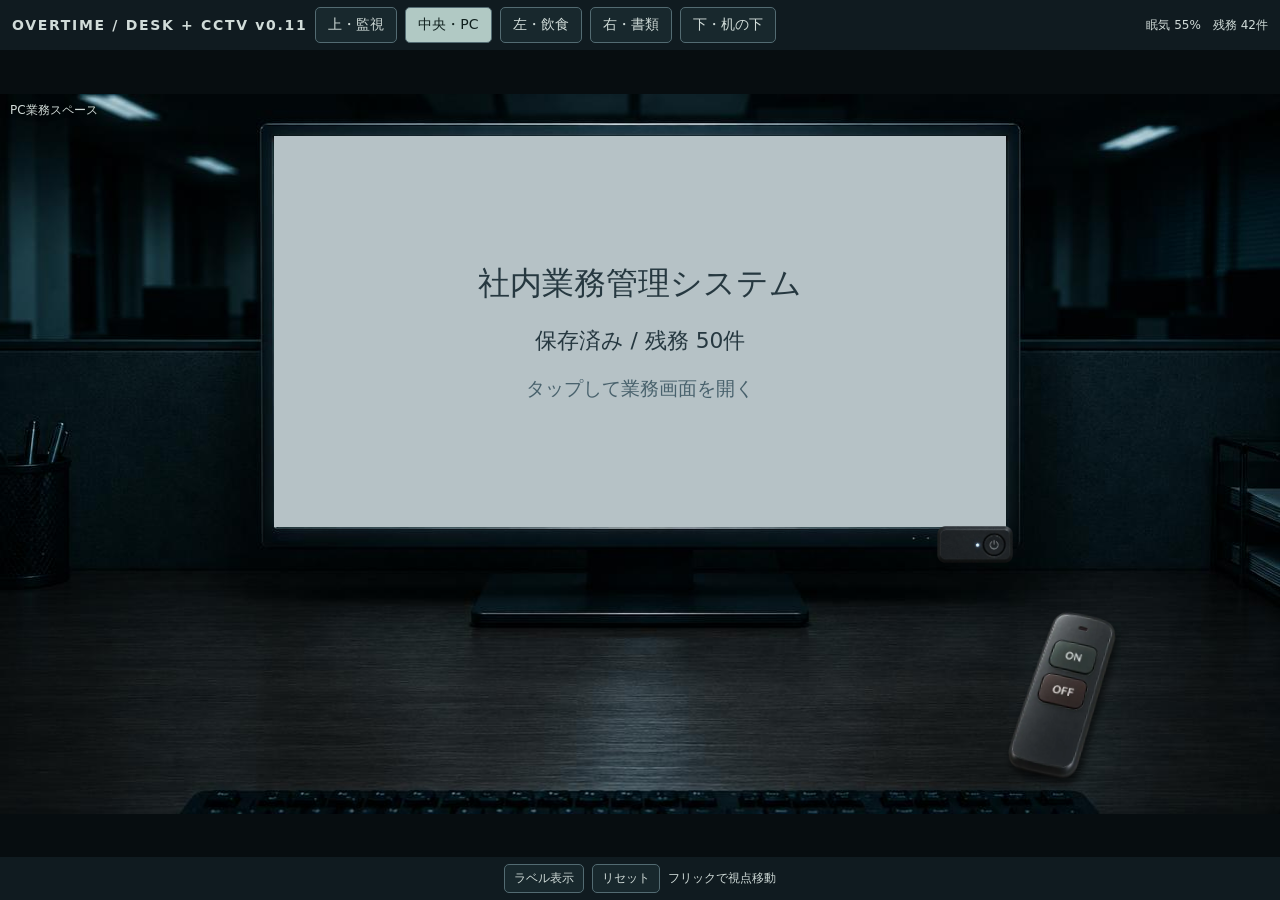
==== index.html @ 53afe703 "Add files via upload" ====
<!doctype html><html lang="ja">
<head>
<meta charset="utf-8"><meta name="viewport" content="width=device-width,initial-scale=1,viewport-fit=cover"><title>残業 / デスク操作試作</title>
<link rel="stylesheet" href="css/base.css">
<link rel="stylesheet" href="css/under-desk.css">
<link rel="stylesheet" href="css/pc.css">
<link rel="stylesheet" href="css/camera-and-failure.css">
</head>
<body>
<div id="app">
<header>
<b>OVERTIME / DESK + CCTV v0.11</b>
<button id="camera">上・監視</button>
<button id="pc">中央・PC</button>
<button id="left">左・飲食</button>
<button id="right">右・書類</button>
<button id="under">下・机の下</button>
<span id="stats">
</span>
</header>
<main>
<div class="stage" id="stage">
<img class="bg" id="bg" alt="机の背景">
<div id="items">
</div>
<div id="pcLayer" hidden>
<button id="screenTap" aria-label="PC業務画面を開く">
<span>社内業務管理システム</span>
<small id="screenStatus">
</small>
<span class="screenHint">タップして業務画面を開く</span>
</button>
<button id="monitorKey" aria-label="モニターの電源">
<img alt="" id="powerImg">
</button>
<button id="remoteKey" aria-label="照明リモコン">
<img alt="" id="remoteImg">
</button>
</div>
<div id="pcZoom" hidden>
<div class="pcbar">
<b>社内業務管理システム</b>
<button id="pcBack">縮小 ×</button>
</div>
<div class="pcwork"><p>本日の未処理業務（仮）</p>
<div id="pcRows">
</div><p id="pcStatus"></p>
</div>
<div class="pcbar">
<button id="pcSave">保存</button>
</div>
</div>
<div id="remoteUI" class="veil" hidden>
<div class="remotePanel">
<div class="bar">
<b>照明リモコン</b>
<button id="remoteClose">×</button>
</div>
<div class="remoteBody"><p id="remoteState"></p>
<button id="remoteOn">ON　点灯</button>
<button id="remoteOff">OFF　消灯</button>
</div>
</div>
</div>
<button id="underAction" hidden>潜る</button>
<div class="blink" id="blink">
</div>
<div class="hud" id="hud">
</div>
<div class="toast" id="toast" aria-live="polite">
</div>
</div>
<div class="veil" id="veil" hidden>
<div class="panel">
<div class="bar">
<b id="jobtitle">
</b>
<button id="close">×</button>
</div>
<div class="content" id="content">
</div>
</div>
</div>
<div id="cameraPane" hidden>
<iframe id="cameraFrame" title="監視カメラ">
</iframe>
<button id="cameraBack">↑ PCへ戻る</button>
</div>
<div id="failure" hidden style="position:absolute;inset:0;z-index:30;background:#08090bf5;display:grid;place-content:center;text-align:center;gap:14px">
<b style="font-size:28px;color:#ae6565">GAME OVER</b>
<span id="failureReason">
</span>
<button id="retry">リセットして再試行</button>
</div>
</main>
<footer>
<button id="light">消灯</button>
<button id="labels">ラベル表示</button>
<button id="reset">リセット</button>
<div id="underTools" hidden>
<select id="eventKind"><option value="patrol">巡回社員</option><option value="light">光反応型</option>
</select>
<button id="testEvent">接近テスト</button>
<button id="clearEvent">怪異解除</button>
</div>
<span>フリックで視点移動</span>
</footer>
</div>
<script src="js/assets.js"></script>
<script src="js/config.js"></script>
<script src="js/state.js"></script>
<script src="js/desk.js"></script>
<script src="js/food.js"></script>
<script src="js/paperwork.js"></script>
<script src="js/navigation.js"></script>
<script src="js/under-desk.js"></script>
<script src="js/pc.js"></script>
<script src="js/encounters.js"></script>
<script src="js/camera-bridge.js"></script>
<script src="js/main.js"></script>
</body>
</html>
---- css/base.css ----
* {
  box-sizing: border-box;
}

body {
  margin: 0;
  background: #070d10;
  color: #d1dcd9;
  font: 14px system-ui,sans-serif;
}

button {
  font: inherit;
  color: inherit;
  background: #18282d;
  border: 1px solid #536b72;
  border-radius: 5px;
  padding: 8px 12px;
  cursor: pointer;
  touch-action: manipulation;
}

button.active {
  background: #b1c9c4;
  color: #10201e;
}

button:disabled {
  opacity: .4;
}

#app {
  height: 100dvh;
  display: flex;
  flex-direction: column;
  overflow: hidden;
}

header,footer {
  display: flex;
  align-items: center;
  gap: 8px;
  padding: 7px 12px;
  background: #101b20;
  flex-wrap: wrap;
}

header b {
  letter-spacing: .12em;
}

header span {
  margin-left: auto;
  font-size: 12px;
}

main {
  flex: 1;
  min-height: 0;
  display: grid;
  place-items: center;
  overflow: hidden;
  position: relative;
}

.stage {
  position: relative;
  width: min(100vw,calc((100dvh - 112px)*16/9));
  aspect-ratio: 16/9;
  max-width: 100%;
  max-height: 100%;
  overflow: hidden;
  container-type: inline-size;
  touch-action: pan-y;
}

.bg {
  position: absolute;
  inset: 0;
  width: 100%;
  height: 100%;
  object-fit: fill;
}

.item {
  position: absolute;
  transform: translate(-50%,-100%);
  background: none;
  border: 0;
  padding: 0;
  display: flex;
  align-items: flex-end;
  justify-content: center;
  isolation: isolate;
  transition: filter .15s;
}

.item:before {
  content: '';
  position: absolute;
  bottom: 0;
  left: 9%;
  width: 82%;
  height: 12%;
  border-radius: 50%;
  background: #0009;
  filter: blur(5px);
  z-index: -1;
}

.item img {
  width: 100%;
  height: 100%;
  object-fit: contain;
  object-position: center bottom;
  filter: brightness(.72) saturate(.65) drop-shadow(2px 3px 3px #0005);
  pointer-events: none;
}

.dark .item img {
  filter: brightness(.16) saturate(.3);
}

.item:focus-visible {
  outline: 2px solid #a9c4c6;
}

.item:hover img {
  filter: brightness(.88) saturate(.7);
}

.dark .item:hover img {
  filter: brightness(.2);
}

.labels .item:after {
  content: attr(data-label);
  position: absolute;
  bottom: -3px;
  left: 50%;
  transform: translate(-50%,100%);
  white-space: nowrap;
  background: #091418dc;
  padding: 3px 6px;
  border-radius: 3px;
  font-size: clamp(8px,1.5cqw,13px);
}

.item[hidden] {
  display: none;
}

.hud {
  position: absolute;
  top: 8px;
  left: 10px;
  font-size: 12px;
  text-shadow: 0 1px 5px black;
  pointer-events: none;
}

.toast {
  position: absolute;
  top: 8px;
  right: 12px;
  font-size: 12px;
  color: #c8e1d8;
  text-shadow: 0 1px 4px black;
  pointer-events: none;
}

.veil {
  position: absolute;
  inset: 0;
  background: #0009;
  display: grid;
  place-items: center;
  z-index: 10;
}

.veil[hidden] {
  display: none;
}

.panel {
  width: min(92%,620px);
  max-height: 90%;
  overflow: auto;
  background: #d2d7d7;
  color: #263238;
  border: 2px solid #59666b;
  box-shadow: 0 12px 40px #0009;
}

.bar {
  background: #344d5b;
  color: #fff;
  display: flex;
  align-items: center;
  justify-content: space-between;
  padding: 8px 12px;
}

.bar button {
  padding: 2px 10px;
}

.content {
  padding: 12px;
  display: grid;
  gap: 8px;
}

.content button {
  color: #18282d;
  background: #eff2f1;
  border-color: #87989c;
}

.content p {
  margin: 0;
}

.actions {
  display: flex;
  gap: 8px;
  flex-wrap: wrap;
}

.progress {
  height: 6px;
  background: #a7b2b3;
}

.progress i {
  display: block;
  height: 100%;
  background: #456f68;
}

.meter {
  display: inline-block;
  width: 64px;
  height: 5px;
  background: #3a4b50;
  vertical-align: middle;
}

.meter i {
  display: block;
  height: 100%;
  background: #92b9ac;
}

footer {
  justify-content: center;
  font-size: 12px;
}

footer button {
  padding: 5px 9px;
}

@media(max-height:440px) {
  header,footer {
    padding: 4px 8px;
    gap: 5px;
  }
  header button,footer button {
    padding: 4px 8px;
    font-size: 11px;
  }
  .stage {
    width: min(100vw,calc((100dvh - 78px)*16/9));
  }
  .content {
    padding: 8px;
    gap: 5px;
  }
  .bar {
    padding: 4px 8px;
  }
}
---- css/under-desk.css ----
.blink {
  position: absolute;
  inset: 0;
  background: #000;
  z-index: 8;
  pointer-events: none;
  opacity: 0;
  transition: opacity 45ms;
}

.blink.closed {
  opacity: 1;
}

.stage {
  touch-action: none;
}

#underTools {
  display: flex;
  gap: 5px;
  align-items: center;
  flex-wrap: wrap;
}

#underTools[hidden] {
  display: none;
}

#underTools select {
  font: inherit;
  background: #18282d;
  color: #d1dcd9;
  border: 1px solid #536b72;
  padding: 4px;
}

#underAction {
  position: absolute;
  bottom: 8%;
  left: 50%;
  transform: translateX(-50%);
  z-index: 4;
}

#underAction[hidden] {
  display: none;
}

.stage.scare #hud,.stage.scare #toast,.stage.scare #underAction {
  visibility: hidden;
}
---- css/pc.css ----
#pcLayer {
  position: absolute;
  inset: 0;
  pointer-events: none;
}

#pcLayer[hidden],#pcZoom[hidden] {
  display: none;
}

#pcLayer button {
  pointer-events: auto;
  position: absolute;
  padding: 0;
  border: 0;
  border-radius: 0;
  background: transparent;
}

#screenTap {
  left: 21.4%;
  top: 5.8%;
  width: 57.2%;
  height: 54.4%;
  background: #b6c2c6!important;
  color: #263840;
  display: flex;
  flex-direction: column;
  align-items: center;
  justify-content: center;
  gap: 1.6cqw;
  box-shadow: 0 0 18px #8db5c433;
  font-size: 2.5cqw;
}

#screenTap[hidden] {
  display: none;
}

#screenTap small {
  font-size: 1.7cqw;
}

.screenHint {
  font-size: 1.5cqw;
  color: #48616c;
}

#monitorKey {
  left: 73%;
  top: 60%;
  width: 6.3%;
  height: 5.1%;
}

#remoteKey {
  left: 78%;
  top: 72%;
  width: 10%;
  height: 23%;
  transform: rotate(8deg);
  filter: drop-shadow(3px 5px 4px #000a);
}

#remoteKey img,#monitorKey img {
  width: 100%;
  height: 100%;
  object-fit: contain;
}

.dark #remoteKey img {
  filter: brightness(.35);
}

.dark #monitorKey img {
  filter: brightness(.6);
}

#monitorKey.off img {
  filter: brightness(.4);
}

#pcZoom {
  position: absolute;
  inset: 2%;
  z-index: 6;
  background: #c5ced1;
  color: #253a44;
  display: flex;
  flex-direction: column;
  border: 3px solid #23323b;
  font-size: clamp(10px,2cqw,16px);
}

.pcbar {
  display: flex;
  align-items: center;
  gap: 8px;
  padding: 1.2cqw;
  background: #344d5b;
  color: #fff;
}

.pcbar b {
  flex: 1;
}

.pcbar button,.pcwork button {
  padding: .7cqw 1.2cqw;
  font-size: inherit;
}

.pcwork {
  flex: 1;
  overflow: auto;
  padding: 1.5cqw;
}

.pcwork p {
  margin: 0 0 1cqw;
}

.pcrow {
  display: flex;
  align-items: center;
  gap: 8px;
  background: #e1e6e7;
  padding: 1cqw;
  margin-bottom: .5cqw;
}

.pcrow span:first-child {
  flex: 1;
}

.pcrow button {
  background: #456474;
  color: white;
}

.remotePanel {
  width: min(42%,300px);
  background: #111d23;
  border: 1px solid #68818b;
  box-shadow: 0 8px 35px #000a;
}

.remoteBody {
  display: grid;
  gap: 1.5cqw;
  padding: 2cqw;
  text-align: center;
}

.remoteBody p {
  margin: 0;
}

.remoteBody button {
  font-weight: bold;
  font-size: clamp(12px,2.6cqw,22px);
  padding: 1.3cqw;
}

#remoteOn {
  background: #344b43;
}

#remoteOff {
  background: #543b37;
}

#remoteUI {
  z-index: 12;
}

.stage.scare #pcLayer {
  display: none;
}
---- css/camera-and-failure.css ----
#cameraPane {
  position: absolute;
  inset: 0;
  z-index: 5;
  background: #030709;
}

#cameraPane[hidden] {
  display: none;
}

#cameraFrame {
  border: 0;
  width: 100%;
  height: 100%;
  display: block;
}

#cameraBack {
  position: absolute;
  top: 4px;
  right: 6px;
  z-index: 6;
  font-size: 11px;
  padding: 4px 8px;
}

#light[hidden] {
  display: none;
}

#failure[hidden] {
  display: none!important;
}

#failure:not([hidden]) {
  display: grid;
}
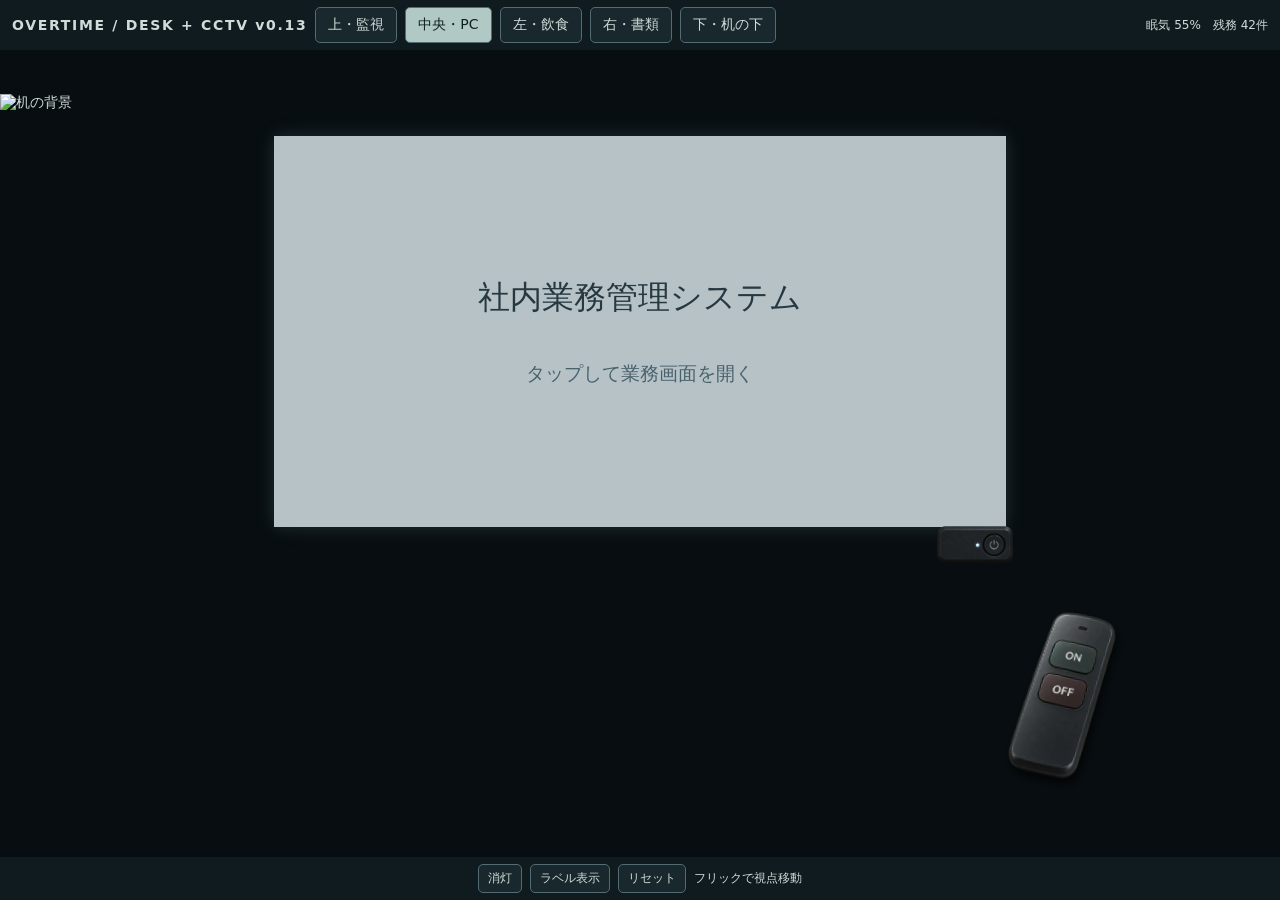
==== commit a803f277: "Add files via upload" ====
--- a/index.html
+++ b/index.html
@@ -5,11 +5,12 @@
 <link rel="stylesheet" href="css/under-desk.css">
 <link rel="stylesheet" href="css/pc.css">
 <link rel="stylesheet" href="css/camera-and-failure.css">
+<link rel="stylesheet" href="css/jobs-integration.css">
 </head>
 <body>
 <div id="app">
 <header>
-<b>OVERTIME / DESK + CCTV v0.11</b>
+<b>OVERTIME / DESK + CCTV v0.13</b>
 <button id="camera">上・監視</button>
 <button id="pc">中央・PC</button>
 <button id="left">左・飲食</button>
@@ -37,19 +38,6 @@
 <img alt="" id="remoteImg">
 </button>
 </div>
-<div id="pcZoom" hidden>
-<div class="pcbar">
-<b>社内業務管理システム</b>
-<button id="pcBack">縮小 ×</button>
-</div>
-<div class="pcwork"><p>本日の未処理業務（仮）</p>
-<div id="pcRows">
-</div><p id="pcStatus"></p>
-</div>
-<div class="pcbar">
-<button id="pcSave">保存</button>
-</div>
-</div>
 <div id="remoteUI" class="veil" hidden>
 <div class="remotePanel">
 <div class="bar">
@@ -70,17 +58,10 @@
 <div class="toast" id="toast" aria-live="polite">
 </div>
 </div>
-<div class="veil" id="veil" hidden>
-<div class="panel">
-<div class="bar">
-<b id="jobtitle">
-</b>
-<button id="close">×</button>
-</div>
-<div class="content" id="content">
-</div>
-</div>
-</div>
+<section id="jobPane" hidden aria-label="業務画面">
+<div class="job-toolbar"><b id="jobtitle"></b><span id="jobAlert" aria-live="polite"></span><span id="pcStatus"></span><label><input type="checkbox" id="jobSound" checked>作業音</label><button id="pcSave">保存</button><button id="pcBack">× 戻る</button><button id="close" hidden>× 戻る</button></div>
+<iframe id="jobFrame" title="業務ミニゲーム"></iframe>
+</section>
 <div id="cameraPane" hidden>
 <iframe id="cameraFrame" title="監視カメラ">
 </iframe>
@@ -111,6 +92,7 @@
 <script src="js/state.js"></script>
 <script src="js/desk.js"></script>
 <script src="js/food.js"></script>
+<script src="js/job-bridge.js"></script>
 <script src="js/paperwork.js"></script>
 <script src="js/navigation.js"></script>
 <script src="js/under-desk.js"></script>
--- a/css/jobs-integration.css
+++ b/css/jobs-integration.css
@@ -0,0 +1 @@
+#jobPane{position:absolute;inset:0;z-index:11;display:flex;flex-direction:column;background:#18282d;border:1px solid #536b72;min-height:0}#jobPane[hidden],#jobPane [hidden]{display:none!important}.job-toolbar{display:flex;align-items:center;gap:6px;padding:4px 8px;background:#344d5b;color:#fff;min-height:32px;flex-shrink:0;font-size:12px}.job-toolbar b{white-space:nowrap}.job-toolbar label{white-space:nowrap;display:flex;align-items:center;font-size:11px}.job-toolbar button{padding:4px 9px;white-space:nowrap}#jobAlert{flex:1;color:#ffe2a9;font-size:11px;min-width:0}#pcStatus{font-size:11px;white-space:nowrap}#jobFrame{border:0;width:100%;flex:1;min-height:0}#jobPane[data-mode="書類"] .job-toolbar{background:#303a35}@media(max-width:650px){.job-toolbar{flex-wrap:wrap;gap:3px;padding:3px 5px}.job-toolbar b{font-size:11px}#jobAlert{font-size:10px}.job-toolbar button{font-size:11px}}
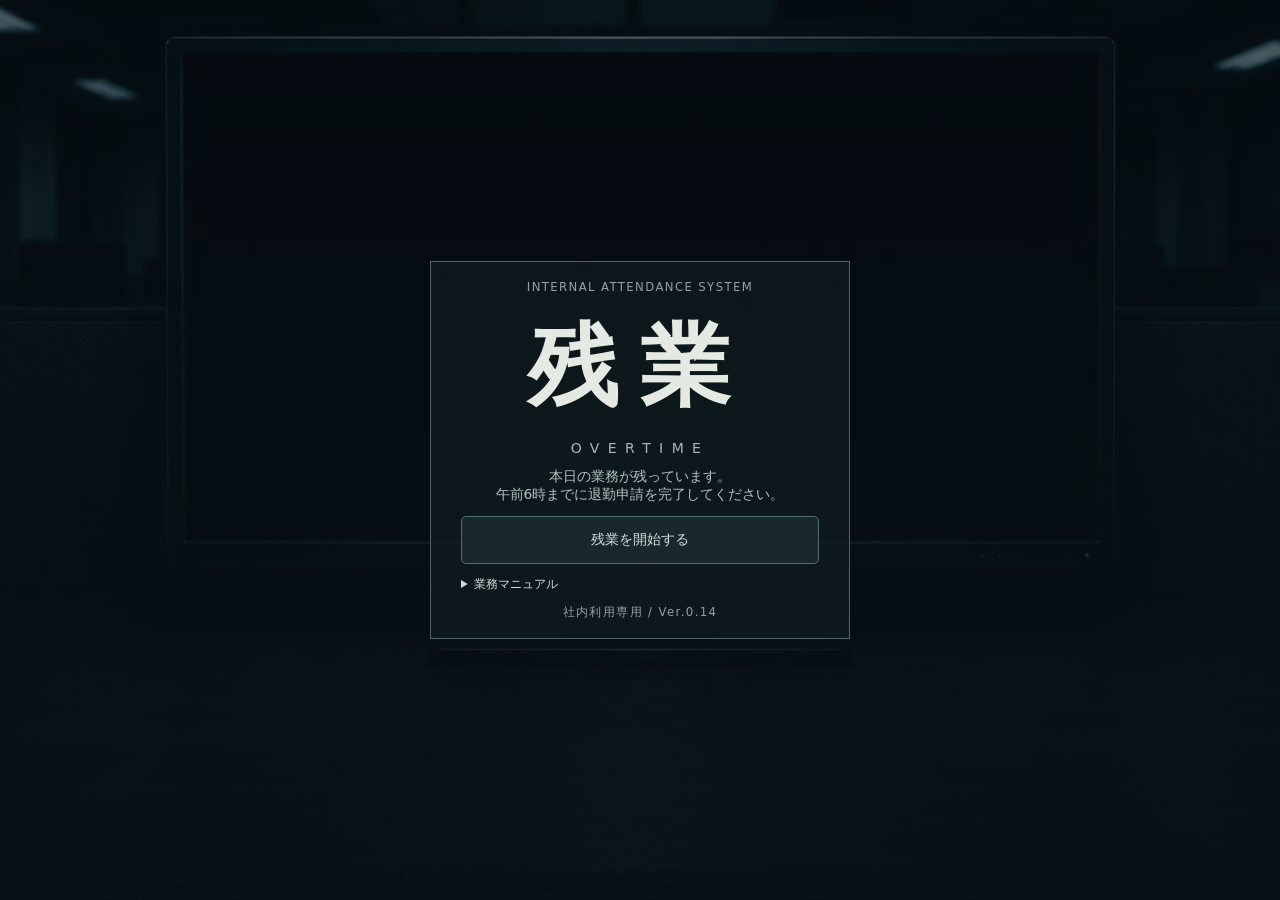
==== commit 4cba6825: "Add files via upload" ====
--- a/index.html
+++ b/index.html
@@ -1,16 +1,17 @@
 <!doctype html><html lang="ja">
 <head>
-<meta charset="utf-8"><meta name="viewport" content="width=device-width,initial-scale=1,viewport-fit=cover"><title>残業 / デスク操作試作</title>
-<link rel="stylesheet" href="css/base.css">
-<link rel="stylesheet" href="css/under-desk.css">
-<link rel="stylesheet" href="css/pc.css">
-<link rel="stylesheet" href="css/camera-and-failure.css">
-<link rel="stylesheet" href="css/jobs-integration.css">
+<meta charset="utf-8"><meta name="viewport" content="width=device-width,initial-scale=1,viewport-fit=cover"><title>残業 / OVERTIME</title>
+<link rel="stylesheet" href="css/bundle.css">
+
+
+
+
+
 </head>
 <body>
-<div id="app">
+<div id="app" inert>
 <header>
-<b>OVERTIME / DESK + CCTV v0.13</b>
+<b>OVERTIME / DESK + CCTV v0.14</b>
 <button id="camera">上・監視</button>
 <button id="pc">中央・PC</button>
 <button id="left">左・飲食</button>
@@ -59,15 +60,15 @@
 </div>
 </div>
 <section id="jobPane" hidden aria-label="業務画面">
-<div class="job-toolbar"><b id="jobtitle"></b><span id="jobAlert" aria-live="polite"></span><span id="pcStatus"></span><label><input type="checkbox" id="jobSound" checked>作業音</label><button id="pcSave">保存</button><button id="pcBack">× 戻る</button><button id="close" hidden>× 戻る</button></div>
+<div class="job-toolbar"><b id="jobtitle"></b><span id="jobAlert" aria-live="polite"></span><span id="pcStatus"></span><label><input type="checkbox" id="jobSound" checked>作業音</label><button id="pcSave">保存</button><button id="checkout" hidden>退勤申請</button><button id="pcBack">× 戻る</button><button id="close" hidden>× 戻る</button></div>
 <iframe id="jobFrame" title="業務ミニゲーム"></iframe>
 </section>
 <div id="cameraPane" hidden>
 <iframe id="cameraFrame" title="監視カメラ">
 </iframe>
-<button id="cameraBack">↑ PCへ戻る</button>
+<div id="cameraBlack" hidden></div><button id="cameraBack">↑ PCへ戻る</button>
 </div>
-<div id="failure" hidden style="position:absolute;inset:0;z-index:30;background:#08090bf5;display:grid;place-content:center;text-align:center;gap:14px">
+<div id="eatPanel" hidden><div id="eatText"></div><progress id="eatProgress" max="1"></progress></div><div id="failure" hidden style="position:absolute;inset:0;z-index:30;background:#08090bf5;display:grid;place-content:center;text-align:center;gap:14px">
 <b style="font-size:28px;color:#ae6565">GAME OVER</b>
 <span id="failureReason">
 </span>
@@ -87,18 +88,18 @@
 <span>フリックで視点移動</span>
 </footer>
 </div>
-<script src="js/assets.js"></script>
-<script src="js/config.js"></script>
-<script src="js/state.js"></script>
-<script src="js/desk.js"></script>
-<script src="js/food.js"></script>
-<script src="js/job-bridge.js"></script>
-<script src="js/paperwork.js"></script>
-<script src="js/navigation.js"></script>
-<script src="js/under-desk.js"></script>
-<script src="js/pc.js"></script>
-<script src="js/encounters.js"></script>
-<script src="js/camera-bridge.js"></script>
-<script src="js/main.js"></script>
+<section id="titleScreen" class="nightOverlay"><div class="titleContent"><small>INTERNAL ATTENDANCE SYSTEM</small><h1>残業</h1><div class="english">OVERTIME</div><p>本日の業務が残っています。<br>午前6時までに退勤申請を完了してください。</p><button id="startNight">残業を開始する</button><details><summary>業務マニュアル</summary><p>PC業務は保存が必要です。監視カメラで怪異を確認し、巡回社員からは机の下へ。光反応型には照明・モニターを消してください。電気室を監視して停電を防止できます。飲食は給与から控除され、完了まで操作できません。</p></details><small id="startStatus">社内利用専用 / Ver.0.14</small></div></section><section id="resultScreen" class="nightOverlay" hidden><div class="resultWrap"><div id="resultBody"></div><div class="resultActions"><button id="rejoin">再出勤</button><button id="returnTitle">タイトルへ</button></div></div></section><script src="js/bundle.js"></script>
+
+
+
+
+
+
+
+
+
+
+
+
 </body>
 </html>
--- a/css/bundle.css
+++ b/css/bundle.css
@@ -0,0 +1,563 @@
+* {
+  box-sizing: border-box;
+}
+
+body {
+  margin: 0;
+  background: #070d10;
+  color: #d1dcd9;
+  font: 14px system-ui,sans-serif;
+}
+
+button {
+  font: inherit;
+  color: inherit;
+  background: #18282d;
+  border: 1px solid #536b72;
+  border-radius: 5px;
+  padding: 8px 12px;
+  cursor: pointer;
+  touch-action: manipulation;
+}
+
+button.active {
+  background: #b1c9c4;
+  color: #10201e;
+}
+
+button:disabled {
+  opacity: .4;
+}
+
+#app {
+  height: 100dvh;
+  display: flex;
+  flex-direction: column;
+  overflow: hidden;
+}
+
+header,footer {
+  display: flex;
+  align-items: center;
+  gap: 8px;
+  padding: 7px 12px;
+  background: #101b20;
+  flex-wrap: wrap;
+}
+
+header b {
+  letter-spacing: .12em;
+}
+
+header span {
+  margin-left: auto;
+  font-size: 12px;
+}
+
+main {
+  flex: 1;
+  min-height: 0;
+  display: grid;
+  place-items: center;
+  overflow: hidden;
+  position: relative;
+}
+
+.stage {
+  position: relative;
+  width: min(100vw,calc((100dvh - 112px)*16/9));
+  aspect-ratio: 16/9;
+  max-width: 100%;
+  max-height: 100%;
+  overflow: hidden;
+  container-type: inline-size;
+  touch-action: pan-y;
+}
+
+.bg {
+  position: absolute;
+  inset: 0;
+  width: 100%;
+  height: 100%;
+  object-fit: fill;
+}
+
+.item {
+  position: absolute;
+  transform: translate(-50%,-100%);
+  background: none;
+  border: 0;
+  padding: 0;
+  display: flex;
+  align-items: flex-end;
+  justify-content: center;
+  isolation: isolate;
+  transition: filter .15s;
+}
+
+.item:before {
+  content: '';
+  position: absolute;
+  bottom: 0;
+  left: 9%;
+  width: 82%;
+  height: 12%;
+  border-radius: 50%;
+  background: #0009;
+  filter: blur(5px);
+  z-index: -1;
+}
+
+.item img {
+  width: 100%;
+  height: 100%;
+  object-fit: contain;
+  object-position: center bottom;
+  filter: brightness(.72) saturate(.65) drop-shadow(2px 3px 3px #0005);
+  pointer-events: none;
+}
+
+.dark .item img {
+  filter: brightness(.16) saturate(.3);
+}
+
+.item:focus-visible {
+  outline: 2px solid #a9c4c6;
+}
+
+.item:hover img {
+  filter: brightness(.88) saturate(.7);
+}
+
+.dark .item:hover img {
+  filter: brightness(.2);
+}
+
+.labels .item:after {
+  content: attr(data-label);
+  position: absolute;
+  bottom: -3px;
+  left: 50%;
+  transform: translate(-50%,100%);
+  white-space: nowrap;
+  background: #091418dc;
+  padding: 3px 6px;
+  border-radius: 3px;
+  font-size: clamp(8px,1.5cqw,13px);
+}
+
+.item[hidden] {
+  display: none;
+}
+
+.hud {
+  position: absolute;
+  top: 8px;
+  left: 10px;
+  font-size: 12px;
+  text-shadow: 0 1px 5px black;
+  pointer-events: none;
+}
+
+.toast {
+  position: absolute;
+  top: 8px;
+  right: 12px;
+  font-size: 12px;
+  color: #c8e1d8;
+  text-shadow: 0 1px 4px black;
+  pointer-events: none;
+}
+
+.veil {
+  position: absolute;
+  inset: 0;
+  background: #0009;
+  display: grid;
+  place-items: center;
+  z-index: 10;
+}
+
+.veil[hidden] {
+  display: none;
+}
+
+.panel {
+  width: min(92%,620px);
+  max-height: 90%;
+  overflow: auto;
+  background: #d2d7d7;
+  color: #263238;
+  border: 2px solid #59666b;
+  box-shadow: 0 12px 40px #0009;
+}
+
+.bar {
+  background: #344d5b;
+  color: #fff;
+  display: flex;
+  align-items: center;
+  justify-content: space-between;
+  padding: 8px 12px;
+}
+
+.bar button {
+  padding: 2px 10px;
+}
+
+.content {
+  padding: 12px;
+  display: grid;
+  gap: 8px;
+}
+
+.content button {
+  color: #18282d;
+  background: #eff2f1;
+  border-color: #87989c;
+}
+
+.content p {
+  margin: 0;
+}
+
+.actions {
+  display: flex;
+  gap: 8px;
+  flex-wrap: wrap;
+}
+
+.progress {
+  height: 6px;
+  background: #a7b2b3;
+}
+
+.progress i {
+  display: block;
+  height: 100%;
+  background: #456f68;
+}
+
+.meter {
+  display: inline-block;
+  width: 64px;
+  height: 5px;
+  background: #3a4b50;
+  vertical-align: middle;
+}
+
+.meter i {
+  display: block;
+  height: 100%;
+  background: #92b9ac;
+}
+
+footer {
+  justify-content: center;
+  font-size: 12px;
+}
+
+footer button {
+  padding: 5px 9px;
+}
+
+@media(max-height:440px) {
+  header,footer {
+    padding: 4px 8px;
+    gap: 5px;
+  }
+  header button,footer button {
+    padding: 4px 8px;
+    font-size: 11px;
+  }
+  .stage {
+    width: min(100vw,calc((100dvh - 78px)*16/9));
+  }
+  .content {
+    padding: 8px;
+    gap: 5px;
+  }
+  .bar {
+    padding: 4px 8px;
+  }
+}
+
+
+.blink {
+  position: absolute;
+  inset: 0;
+  background: #000;
+  z-index: 8;
+  pointer-events: none;
+  opacity: 0;
+  transition: opacity 45ms;
+}
+
+.blink.closed {
+  opacity: 1;
+}
+
+.stage {
+  touch-action: none;
+}
+
+#underTools {
+  display: flex;
+  gap: 5px;
+  align-items: center;
+  flex-wrap: wrap;
+}
+
+#underTools[hidden] {
+  display: none;
+}
+
+#underTools select {
+  font: inherit;
+  background: #18282d;
+  color: #d1dcd9;
+  border: 1px solid #536b72;
+  padding: 4px;
+}
+
+#underAction {
+  position: absolute;
+  bottom: 8%;
+  left: 50%;
+  transform: translateX(-50%);
+  z-index: 4;
+}
+
+#underAction[hidden] {
+  display: none;
+}
+
+.stage.scare #hud,.stage.scare #toast,.stage.scare #underAction {
+  visibility: hidden;
+}
+
+
+#pcLayer {
+  position: absolute;
+  inset: 0;
+  pointer-events: none;
+}
+
+#pcLayer[hidden],#pcZoom[hidden] {
+  display: none;
+}
+
+#pcLayer button {
+  pointer-events: auto;
+  position: absolute;
+  padding: 0;
+  border: 0;
+  border-radius: 0;
+  background: transparent;
+}
+
+#screenTap {
+  left: 21.4%;
+  top: 5.8%;
+  width: 57.2%;
+  height: 54.4%;
+  background: #b6c2c6!important;
+  color: #263840;
+  display: flex;
+  flex-direction: column;
+  align-items: center;
+  justify-content: center;
+  gap: 1.6cqw;
+  box-shadow: 0 0 18px #8db5c433;
+  font-size: 2.5cqw;
+}
+
+#screenTap[hidden] {
+  display: none;
+}
+
+#screenTap small {
+  font-size: 1.7cqw;
+}
+
+.screenHint {
+  font-size: 1.5cqw;
+  color: #48616c;
+}
+
+#monitorKey {
+  left: 73%;
+  top: 60%;
+  width: 6.3%;
+  height: 5.1%;
+}
+
+#remoteKey {
+  left: 78%;
+  top: 72%;
+  width: 10%;
+  height: 23%;
+  transform: rotate(8deg);
+  filter: drop-shadow(3px 5px 4px #000a);
+}
+
+#remoteKey img,#monitorKey img {
+  width: 100%;
+  height: 100%;
+  object-fit: contain;
+}
+
+.dark #remoteKey img {
+  filter: brightness(.35);
+}
+
+.dark #monitorKey img {
+  filter: brightness(.6);
+}
+
+#monitorKey.off img {
+  filter: brightness(.4);
+}
+
+#pcZoom {
+  position: absolute;
+  inset: 2%;
+  z-index: 6;
+  background: #c5ced1;
+  color: #253a44;
+  display: flex;
+  flex-direction: column;
+  border: 3px solid #23323b;
+  font-size: clamp(10px,2cqw,16px);
+}
+
+.pcbar {
+  display: flex;
+  align-items: center;
+  gap: 8px;
+  padding: 1.2cqw;
+  background: #344d5b;
+  color: #fff;
+}
+
+.pcbar b {
+  flex: 1;
+}
+
+.pcbar button,.pcwork button {
+  padding: .7cqw 1.2cqw;
+  font-size: inherit;
+}
+
+.pcwork {
+  flex: 1;
+  overflow: auto;
+  padding: 1.5cqw;
+}
+
+.pcwork p {
+  margin: 0 0 1cqw;
+}
+
+.pcrow {
+  display: flex;
+  align-items: center;
+  gap: 8px;
+  background: #e1e6e7;
+  padding: 1cqw;
+  margin-bottom: .5cqw;
+}
+
+.pcrow span:first-child {
+  flex: 1;
+}
+
+.pcrow button {
+  background: #456474;
+  color: white;
+}
+
+.remotePanel {
+  width: min(42%,300px);
+  background: #111d23;
+  border: 1px solid #68818b;
+  box-shadow: 0 8px 35px #000a;
+}
+
+.remoteBody {
+  display: grid;
+  gap: 1.5cqw;
+  padding: 2cqw;
+  text-align: center;
+}
+
+.remoteBody p {
+  margin: 0;
+}
+
+.remoteBody button {
+  font-weight: bold;
+  font-size: clamp(12px,2.6cqw,22px);
+  padding: 1.3cqw;
+}
+
+#remoteOn {
+  background: #344b43;
+}
+
+#remoteOff {
+  background: #543b37;
+}
+
+#remoteUI {
+  z-index: 12;
+}
+
+.stage.scare #pcLayer {
+  display: none;
+}
+
+
+#cameraPane {
+  position: absolute;
+  inset: 0;
+  z-index: 5;
+  background: #030709;
+}
+
+#cameraPane[hidden] {
+  display: none;
+}
+
+#cameraFrame {
+  border: 0;
+  width: 100%;
+  height: 100%;
+  display: block;
+}
+
+#cameraBack {
+  position: absolute;
+  top: 4px;
+  right: 6px;
+  z-index: 6;
+  font-size: 11px;
+  padding: 4px 8px;
+}
+
+#light[hidden] {
+  display: none;
+}
+
+#failure[hidden] {
+  display: none!important;
+}
+
+#failure:not([hidden]) {
+  display: grid;
+}
+
+
+#jobPane{position:absolute;inset:0;z-index:11;display:flex;flex-direction:column;background:#18282d;border:1px solid #536b72;min-height:0}#jobPane[hidden],#jobPane [hidden]{display:none!important}.job-toolbar{display:flex;align-items:center;gap:6px;padding:4px 8px;background:#344d5b;color:#fff;min-height:32px;flex-shrink:0;font-size:12px}.job-toolbar b{white-space:nowrap}.job-toolbar label{white-space:nowrap;display:flex;align-items:center;font-size:11px}.job-toolbar button{padding:4px 9px;white-space:nowrap}#jobAlert{flex:1;color:#ffe2a9;font-size:11px;min-width:0}#pcStatus{font-size:11px;white-space:nowrap}#jobFrame{border:0;width:100%;flex:1;min-height:0}#jobPane[data-mode="書類"] .job-toolbar{background:#303a35}@media(max-width:650px){.job-toolbar{flex-wrap:wrap;gap:3px;padding:3px 5px}.job-toolbar b{font-size:11px}#jobAlert{font-size:10px}.job-toolbar button{font-size:11px}}
+
+[hidden]{display:none!important}#cameraBlack{position:absolute;inset:0;background:#020303;z-index:5;touch-action:none}#cameraBack{z-index:6}#eatPanel{position:absolute;inset:0;z-index:25;background:#08101155;display:flex;flex-direction:column;align-items:center;justify-content:center;gap:12px;pointer-events:auto}#eatText{background:#101a1eee;padding:12px 24px}#eatProgress{width:min(60%,320px);accent-color:#8ca69b}#app:has(#eatPanel:not([hidden])) header button,#app:has(#eatPanel:not([hidden])) footer button{pointer-events:none;opacity:.45}#reset,#labels,#underTools{display:none!important}.nightOverlay{position:fixed;inset:0;z-index:100;overflow:auto;background:#0b1318;display:grid;place-items:center;padding:18px}.nightOverlay#titleScreen{background:linear-gradient(#07101699,#071016f5),url('../assets/desk/pc_normal.jpg') center/cover}.titleContent{width:min(90%,420px);text-align:center;display:grid;gap:12px;background:#101c20bb;padding:18px 30px;border:1px solid #526564}.titleContent h1{font-size:clamp(40px,11vh,90px);letter-spacing:.25em;margin:0;color:#e4e9e2}.english{letter-spacing:.6em;color:#a8b9b5}.titleContent p{margin:0;color:#b1c1bc}.titleContent small{letter-spacing:.12em;color:#92a29e}.titleContent details{font-size:12px;text-align:left}.titleContent button{padding:14px}.resultWrap{width:min(95%,700px);margin:auto}.resultActions{display:flex;gap:10px;margin-top:12px}.resultActions button{flex:1}.payslip{background:#e9e9df;color:#263d39;padding:18px;position:relative;box-shadow:0 8px 24px #0007}.payslip h2,.deathReport h2{margin:6px 0 12px}.payslip h3{background:#cbd7cb;padding:4px 8px;margin:9px 0 3px;font-size:13px}.record{display:flex;justify-content:space-between;gap:10px;padding:3px 0;border-bottom:1px solid #82928a44;font-size:12px}.payTotal{font-size:28px;font-weight:700}.payTotal small{font-size:14px}.payslip p,.deathReport p{font-size:12px;text-align:center}.stampMark{color:#922f2c;border:3px double #922f2c;display:inline-block;padding:4px 9px;font-weight:800;transform:rotate(-9deg);letter-spacing:.12em}.payslip>.stampMark{position:absolute;right:16px;top:20px}.employeeCard{background:#d1d6cb;color:#354b48;border-radius:7px;max-width:440px;margin:auto;transform:rotate(-3deg);box-shadow:0 7px 18px #0008;overflow:hidden}.employeeCard header{background:#344f55;color:#eee;font-weight:bold}.idContent{padding:12px;display:grid;grid-template-columns:35% 1fr;gap:15px}.photo svg{width:100%;display:block}.deathReport{padding:14px;background:#141f22}.deathReport h2{text-align:center;margin-top:20px;color:#d0a19b}.deathReport hr{border:0;border-top:1px solid #8b9b90}.idContent strong{font-size:22px}@media(max-height:440px){.nightOverlay{padding:8px}.titleContent{gap:6px;padding:9px 20px}.titleContent h1{font-size:42px}.titleContent button{padding:8px}.payslip{padding:10px}.payslip>.stampMark{top:10px}.deathReport{padding:10px}}
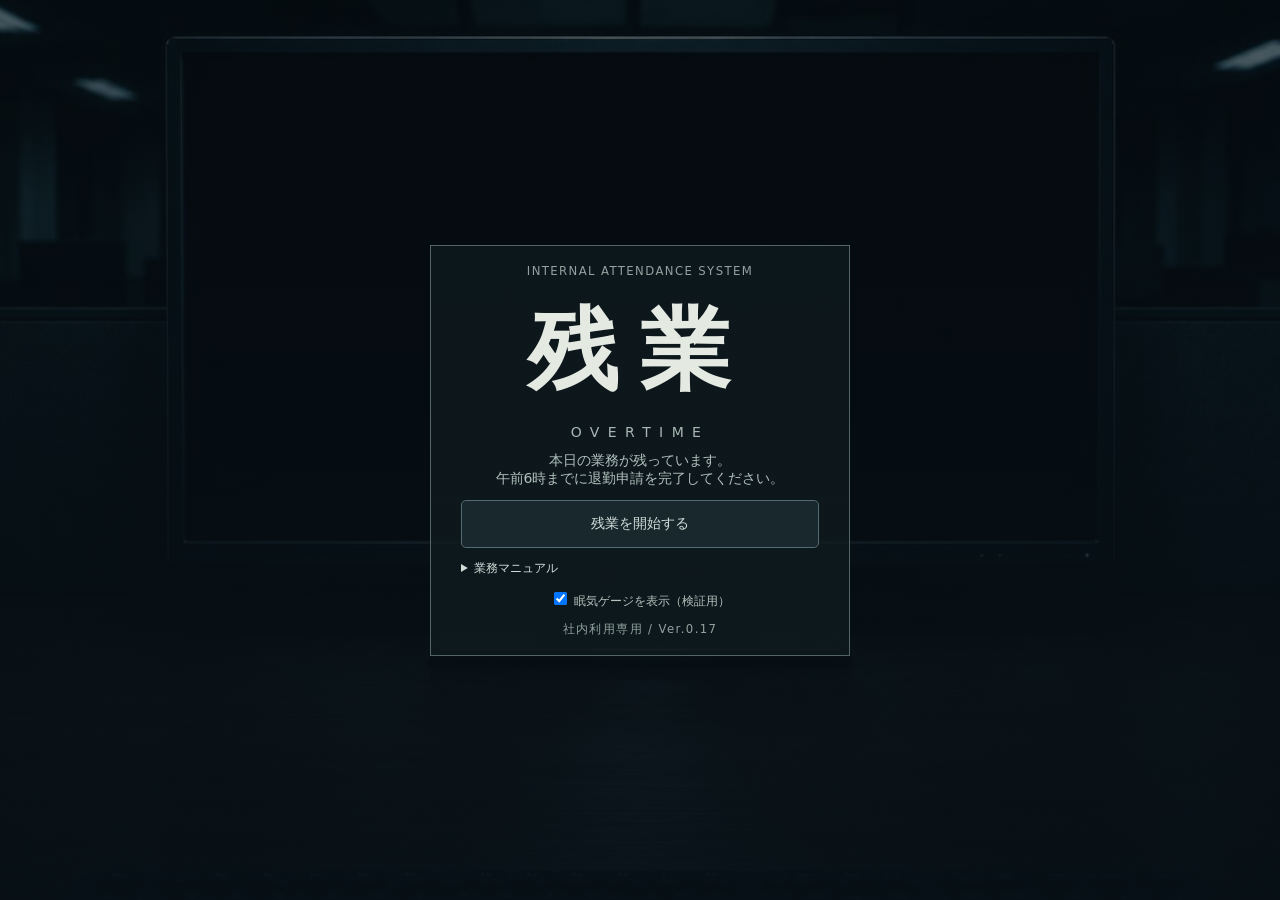
==== commit 103a05e1: "Add files via upload" ====
--- a/index.html
+++ b/index.html
@@ -11,7 +11,7 @@
 <body>
 <div id="app" inert>
 <header>
-<b>OVERTIME / DESK + CCTV v0.14</b>
+<b>OVERTIME / DESK + CCTV v0.17</b>
 <button id="camera">上・監視</button>
 <button id="pc">中央・PC</button>
 <button id="left">左・飲食</button>
@@ -52,6 +52,7 @@
 </div>
 </div>
 <button id="underAction" hidden>潜る</button>
+<div id="foodDetail" class="veil" hidden><section class="foodCard" aria-label="飲食物の詳細"><img id="foodImage" alt=""><div class="foodInfo"><small>社内販売品</small><h2 id="foodName"></h2><p id="foodDescription"></p><b id="foodPrice"></b><button id="foodConfirm"></button><button id="foodClose">戻る</button></div></section></div>
 <div class="blink" id="blink">
 </div>
 <div class="hud" id="hud">
@@ -68,13 +69,13 @@
 </iframe>
 <div id="cameraBlack" hidden></div><button id="cameraBack">↑ PCへ戻る</button>
 </div>
-<div id="eatPanel" hidden><div id="eatText"></div><progress id="eatProgress" max="1"></progress></div><div id="failure" hidden style="position:absolute;inset:0;z-index:30;background:#08090bf5;display:grid;place-content:center;text-align:center;gap:14px">
+<div id="eatPanel" hidden><img id="eatImage" alt=""><div id="eatText"></div><progress id="eatProgress" max="1"></progress></div><div id="failure" hidden style="position:absolute;inset:0;z-index:30;background:#08090bf5;display:grid;place-content:center;text-align:center;gap:14px">
 <b style="font-size:28px;color:#ae6565">GAME OVER</b>
 <span id="failureReason">
 </span>
 <button id="retry">リセットして再試行</button>
 </div>
-</main>
+<div id="fatigueOverlay" aria-hidden="true"><div class="fatigueLid top"></div><div class="fatigueLid bottom"></div></div></main>
 <footer>
 <button id="light">消灯</button>
 <button id="labels">ラベル表示</button>
@@ -88,7 +89,7 @@
 <span>フリックで視点移動</span>
 </footer>
 </div>
-<section id="titleScreen" class="nightOverlay"><div class="titleContent"><small>INTERNAL ATTENDANCE SYSTEM</small><h1>残業</h1><div class="english">OVERTIME</div><p>本日の業務が残っています。<br>午前6時までに退勤申請を完了してください。</p><button id="startNight">残業を開始する</button><details><summary>業務マニュアル</summary><p>PC業務は保存が必要です。監視カメラで怪異を確認し、巡回社員からは机の下へ。光反応型には照明・モニターを消してください。電気室を監視して停電を防止できます。飲食は給与から控除され、完了まで操作できません。</p></details><small id="startStatus">社内利用専用 / Ver.0.14</small></div></section><section id="resultScreen" class="nightOverlay" hidden><div class="resultWrap"><div id="resultBody"></div><div class="resultActions"><button id="rejoin">再出勤</button><button id="returnTitle">タイトルへ</button></div></div></section><script src="js/bundle.js"></script>
+<section id="titleScreen" class="nightOverlay"><div class="titleContent"><small>INTERNAL ATTENDANCE SYSTEM</small><h1>残業</h1><div class="english">OVERTIME</div><p>本日の業務が残っています。<br>午前6時までに退勤申請を完了してください。</p><button id="startNight">残業を開始する</button><details><summary>業務マニュアル</summary><p>PC業務は保存が必要です。監視カメラで怪異を確認し、巡回社員からは机の下へ。光反応型には照明・モニターを消してください。電気室を監視して停電を防止できます。飲食は給与から控除され、完了まで操作できません。</p></details><label class="sleepSetting"><input id="sleepGaugeSetting" type="checkbox" checked> 眠気ゲージを表示（検証用）</label><small id="startStatus">社内利用専用 / Ver.0.17</small></div></section><div id="deathOverlay" hidden aria-hidden="true"><img id="deathImage" alt=""><div class="eyelid top"></div><div class="eyelid bottom"></div></div><section id="resultScreen" class="nightOverlay" hidden><div class="resultWrap"><div id="resultBody"></div><div class="resultActions"><button id="rejoin">再出勤</button><button id="returnTitle">タイトルへ</button></div></div></section><script src="js/bundle.js"></script>
 
 
 
--- a/css/bundle.css
+++ b/css/bundle.css
@@ -559,5 +559,42 @@
 
 
 #jobPane{position:absolute;inset:0;z-index:11;display:flex;flex-direction:column;background:#18282d;border:1px solid #536b72;min-height:0}#jobPane[hidden],#jobPane [hidden]{display:none!important}.job-toolbar{display:flex;align-items:center;gap:6px;padding:4px 8px;background:#344d5b;color:#fff;min-height:32px;flex-shrink:0;font-size:12px}.job-toolbar b{white-space:nowrap}.job-toolbar label{white-space:nowrap;display:flex;align-items:center;font-size:11px}.job-toolbar button{padding:4px 9px;white-space:nowrap}#jobAlert{flex:1;color:#ffe2a9;font-size:11px;min-width:0}#pcStatus{font-size:11px;white-space:nowrap}#jobFrame{border:0;width:100%;flex:1;min-height:0}#jobPane[data-mode="書類"] .job-toolbar{background:#303a35}@media(max-width:650px){.job-toolbar{flex-wrap:wrap;gap:3px;padding:3px 5px}.job-toolbar b{font-size:11px}#jobAlert{font-size:10px}.job-toolbar button{font-size:11px}}
+#jobPane.paper-dark{background:#101510}#jobPane.paper-dark #jobFrame{filter:brightness(var(--paper-brightness,.24));}#jobPane.paper-dark .job-toolbar{background:#202823;}
+
+#jobPane[data-mode="PC"] .job-toolbar,#jobPane[data-mode="PC"] .job-toolbar *{touch-action:none;user-select:none;-webkit-user-select:none;}
+
 
 [hidden]{display:none!important}#cameraBlack{position:absolute;inset:0;background:#020303;z-index:5;touch-action:none}#cameraBack{z-index:6}#eatPanel{position:absolute;inset:0;z-index:25;background:#08101155;display:flex;flex-direction:column;align-items:center;justify-content:center;gap:12px;pointer-events:auto}#eatText{background:#101a1eee;padding:12px 24px}#eatProgress{width:min(60%,320px);accent-color:#8ca69b}#app:has(#eatPanel:not([hidden])) header button,#app:has(#eatPanel:not([hidden])) footer button{pointer-events:none;opacity:.45}#reset,#labels,#underTools{display:none!important}.nightOverlay{position:fixed;inset:0;z-index:100;overflow:auto;background:#0b1318;display:grid;place-items:center;padding:18px}.nightOverlay#titleScreen{background:linear-gradient(#07101699,#071016f5),url('../assets/desk/pc_normal.jpg') center/cover}.titleContent{width:min(90%,420px);text-align:center;display:grid;gap:12px;background:#101c20bb;padding:18px 30px;border:1px solid #526564}.titleContent h1{font-size:clamp(40px,11vh,90px);letter-spacing:.25em;margin:0;color:#e4e9e2}.english{letter-spacing:.6em;color:#a8b9b5}.titleContent p{margin:0;color:#b1c1bc}.titleContent small{letter-spacing:.12em;color:#92a29e}.titleContent details{font-size:12px;text-align:left}.titleContent button{padding:14px}.resultWrap{width:min(95%,700px);margin:auto}.resultActions{display:flex;gap:10px;margin-top:12px}.resultActions button{flex:1}.payslip{background:#e9e9df;color:#263d39;padding:18px;position:relative;box-shadow:0 8px 24px #0007}.payslip h2,.deathReport h2{margin:6px 0 12px}.payslip h3{background:#cbd7cb;padding:4px 8px;margin:9px 0 3px;font-size:13px}.record{display:flex;justify-content:space-between;gap:10px;padding:3px 0;border-bottom:1px solid #82928a44;font-size:12px}.payTotal{font-size:28px;font-weight:700}.payTotal small{font-size:14px}.payslip p,.deathReport p{font-size:12px;text-align:center}.stampMark{color:#922f2c;border:3px double #922f2c;display:inline-block;padding:4px 9px;font-weight:800;transform:rotate(-9deg);letter-spacing:.12em}.payslip>.stampMark{position:absolute;right:16px;top:20px}.employeeCard{background:#d1d6cb;color:#354b48;border-radius:7px;max-width:440px;margin:auto;transform:rotate(-3deg);box-shadow:0 7px 18px #0008;overflow:hidden}.employeeCard header{background:#344f55;color:#eee;font-weight:bold}.idContent{padding:12px;display:grid;grid-template-columns:35% 1fr;gap:15px}.photo svg{width:100%;display:block}.deathReport{padding:14px;background:#141f22}.deathReport h2{text-align:center;margin-top:20px;color:#d0a19b}.deathReport hr{border:0;border-top:1px solid #8b9b90}.idContent strong{font-size:22px}@media(max-height:440px){.nightOverlay{padding:8px}.titleContent{gap:6px;padding:9px 20px}.titleContent h1{font-size:42px}.titleContent button{padding:8px}.payslip{padding:10px}.payslip>.stampMark{top:10px}.deathReport{padding:10px}}
+
+/* v0.16: death presentation is independent of desk, CCTV and iframe layers. */
+#deathOverlay{position:fixed;inset:0;z-index:110;overflow:hidden;pointer-events:auto;background:#000;display:grid;place-items:center}
+#deathImage{width:100%;height:100%;object-fit:contain;display:block}
+#deathOverlay.black #deathImage,#deathOverlay.sleepClose #deathImage{visibility:hidden}
+#deathOverlay.hit #deathImage{animation:scareImpact 150ms linear both}
+@keyframes scareImpact{0%{transform:scale(1.09) translate(-1.2%,.7%)}35%{transform:scale(1.13) translate(1.1%,-.6%)}70%{transform:scale(1.1) translate(-.5%,.4%)}100%{transform:scale(1.1)}}
+#deathOverlay .eyelid{display:none;position:absolute;left:0;right:0;height:51%;background:#000}
+#deathOverlay.sleepClose{background:transparent}
+#deathOverlay.sleepClose .eyelid{display:block;animation:lidClose var(--sleep-close,900ms) ease-in forwards}
+.eyelid.top{top:0;transform-origin:top}.eyelid.bottom{bottom:0;transform-origin:bottom}
+@keyframes lidClose{from{transform:scaleY(0)}to{transform:scaleY(1)}}
+#resultScreen.deathReveal{background:#000;animation:deathBackground var(--death-fade,1800ms) ease-out both}
+.deathReveal .deathReport{animation:deathReveal var(--death-fade,1800ms) ease-out both}
+.deathReveal .deathReport h2{animation:deathReveal var(--death-heading,400ms) var(--death-fade,1800ms) both}
+.deathReveal .deathReport .record,.deathReveal .deathReport p{animation:deathReveal var(--death-details,400ms) calc(var(--death-fade,1800ms) + var(--death-heading,400ms)) both}
+.deathReveal .resultActions{animation:deathReveal 200ms calc(var(--death-fade,1800ms) + var(--death-heading,400ms) + var(--death-details,400ms)) both}
+@keyframes deathReveal{from{opacity:0}to{opacity:1}}@keyframes deathBackground{from{background:#000}to{background:#0b1318}}
+@media(prefers-reduced-motion:reduce){#deathOverlay.hit #deathImage{animation:none}}
+
+/* v0.17: food inspection and fatigue, independent of game input. */
+#foodDetail{touch-action:none;background:#020608bb;z-index:11}
+.foodCard{width:min(84%,540px);max-height:95%;display:grid;grid-template-columns:46% 1fr;align-items:center;gap:clamp(8px,2cqw,20px);padding:clamp(8px,2cqw,20px);border:1px solid #566b66;background:#101a1ef5;box-shadow:0 10px 32px #000a}
+#foodImage{width:100%;height:min(48cqw,220px);object-fit:contain;pointer-events:none;filter:brightness(.85)}
+.foodInfo{display:grid;gap:clamp(3px,1cqw,8px);min-width:0}.foodInfo h2,.foodInfo p{margin:0}.foodInfo h2{font-size:clamp(15px,3cqw,25px)}.foodInfo p,.foodInfo small{font-size:clamp(10px,1.8cqw,14px);color:#b5c2bc}.foodInfo button{padding:clamp(4px,1cqw,9px);font-size:clamp(11px,1.8cqw,15px)}
+#foodDetail.food-dark #foodImage,#eatPanel.food-dark #eatImage{filter:brightness(.24) saturate(.4)}
+#eatImage{height:min(40%,160px);max-width:45%;object-fit:contain;filter:brightness(.8);pointer-events:none}
+#fatigueOverlay{position:absolute;inset:0;z-index:40;pointer-events:none;overflow:hidden;background:radial-gradient(ellipse at center,transparent 35%,rgba(0,0,0,var(--fatigue-shade,0)) 100%);transition:background .3s}
+.fatigueLid{position:absolute;left:0;right:0;height:51%;background:#000;transform:scaleY(var(--fatigue-lid,0));transition:transform .25s}.fatigueLid.top{top:0;transform-origin:top}.fatigueLid.bottom{bottom:0;transform-origin:bottom}
+#fatigueOverlay.blinking .fatigueLid{animation:fatigueBlink var(--fatigue-duration,500ms) ease-in-out both}
+@keyframes fatigueBlink{0%,100%{transform:scaleY(var(--fatigue-lid,0))}42%,58%{transform:scaleY(1)}}
+.sleepSetting{font-size:12px;color:#b5c2bc}
+.stage:has(#foodDetail:not([hidden])){touch-action:none}
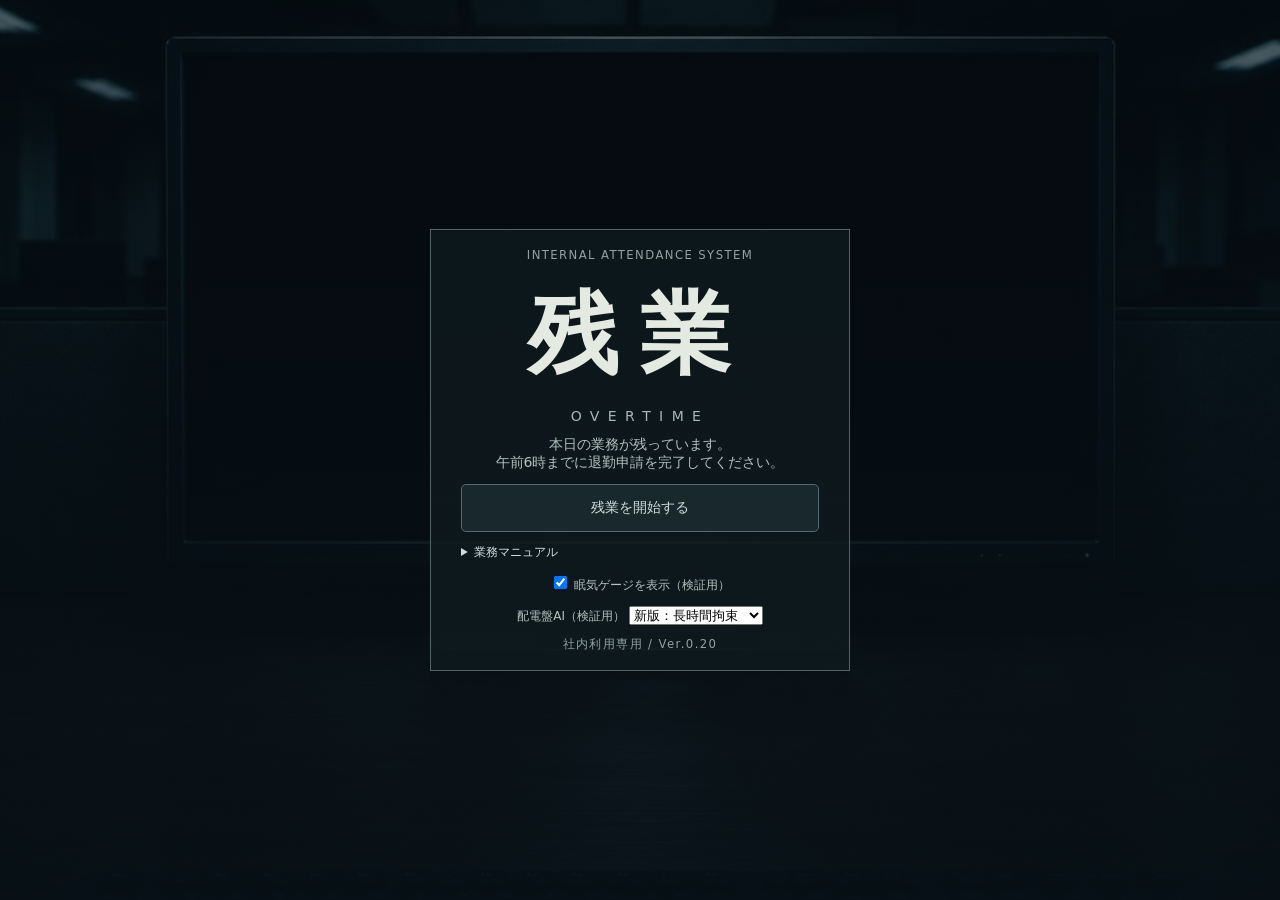
==== commit 4719ca02: "Add files via upload" ====
--- a/index.html
+++ b/index.html
@@ -1,17 +1,19 @@
 <!doctype html><html lang="ja">
 <head>
 <meta charset="utf-8"><meta name="viewport" content="width=device-width,initial-scale=1,viewport-fit=cover"><title>残業 / OVERTIME</title>
-<link rel="stylesheet" href="css/bundle.css">
 
 
 
 
 
+
+
+<link rel="stylesheet" href="css/bundle.css">
 </head>
 <body>
 <div id="app" inert>
 <header>
-<b>OVERTIME / DESK + CCTV v0.17</b>
+<b>OVERTIME / DESK + CCTV v0.20</b>
 <button id="camera">上・監視</button>
 <button id="pc">中央・PC</button>
 <button id="left">左・飲食</button>
@@ -62,7 +64,7 @@
 </div>
 <section id="jobPane" hidden aria-label="業務画面">
 <div class="job-toolbar"><b id="jobtitle"></b><span id="jobAlert" aria-live="polite"></span><span id="pcStatus"></span><label><input type="checkbox" id="jobSound" checked>作業音</label><button id="pcSave">保存</button><button id="checkout" hidden>退勤申請</button><button id="pcBack">× 戻る</button><button id="close" hidden>× 戻る</button></div>
-<iframe id="jobFrame" title="業務ミニゲーム"></iframe>
+<iframe id="jobFrame" title="業務ミニゲーム"></iframe><div id="popupLayer" aria-label="PC通知"></div>
 </section>
 <div id="cameraPane" hidden>
 <iframe id="cameraFrame" title="監視カメラ">
@@ -89,7 +91,7 @@
 <span>フリックで視点移動</span>
 </footer>
 </div>
-<section id="titleScreen" class="nightOverlay"><div class="titleContent"><small>INTERNAL ATTENDANCE SYSTEM</small><h1>残業</h1><div class="english">OVERTIME</div><p>本日の業務が残っています。<br>午前6時までに退勤申請を完了してください。</p><button id="startNight">残業を開始する</button><details><summary>業務マニュアル</summary><p>PC業務は保存が必要です。監視カメラで怪異を確認し、巡回社員からは机の下へ。光反応型には照明・モニターを消してください。電気室を監視して停電を防止できます。飲食は給与から控除され、完了まで操作できません。</p></details><label class="sleepSetting"><input id="sleepGaugeSetting" type="checkbox" checked> 眠気ゲージを表示（検証用）</label><small id="startStatus">社内利用専用 / Ver.0.17</small></div></section><div id="deathOverlay" hidden aria-hidden="true"><img id="deathImage" alt=""><div class="eyelid top"></div><div class="eyelid bottom"></div></div><section id="resultScreen" class="nightOverlay" hidden><div class="resultWrap"><div id="resultBody"></div><div class="resultActions"><button id="rejoin">再出勤</button><button id="returnTitle">タイトルへ</button></div></div></section><script src="js/bundle.js"></script>
+<section id="titleScreen" class="nightOverlay"><div class="titleContent"><small>INTERNAL ATTENDANCE SYSTEM</small><h1>残業</h1><div class="english">OVERTIME</div><p>本日の業務が残っています。<br>午前6時までに退勤申請を完了してください。</p><button id="startNight">残業を開始する</button><details><summary>業務マニュアル</summary><p>PC業務は保存が必要です。監視カメラで怪異を確認し、巡回社員からは机の下へ。光反応型には照明・モニターを消してください。新版では電気室を監視すると停電への進行が一時停止します。定期的に確認して退去を待ってください。旧版は累計3秒の監視で退去します。飲食は給与から控除され、完了まで操作できません。</p></details><label class="sleepSetting"><input id="sleepGaugeSetting" type="checkbox" checked> 眠気ゲージを表示（検証用）</label><label class="sleepSetting">配電盤AI（検証用） <select id="breakerMode"><option value="persistent">新版：長時間拘束</option><option value="legacy">旧版：累計3秒監視</option></select></label><small id="startStatus">社内利用専用 / Ver.0.20</small></div></section><div id="deathOverlay" hidden aria-hidden="true"><img id="deathImage" alt=""><div class="eyelid top"></div><div class="eyelid bottom"></div></div><section id="resultScreen" class="nightOverlay" hidden><div class="resultWrap"><div id="resultBody"></div><div class="resultActions"><button id="rejoin">再出勤</button><button id="returnTitle">タイトルへ</button></div></div></section>
 
 
 
@@ -102,5 +104,6 @@
 
 
 
+<script src="js/bundle.js"></script>
 </body>
 </html>
--- a/css/bundle.css
+++ b/css/bundle.css
@@ -282,7 +282,6 @@
   }
 }
 
-
 .blink {
   position: absolute;
   inset: 0;
@@ -335,7 +334,6 @@
 .stage.scare #hud,.stage.scare #toast,.stage.scare #underAction {
   visibility: hidden;
 }
-
 
 #pcLayer {
   position: absolute;
@@ -517,7 +515,6 @@
   display: none;
 }
 
-
 #cameraPane {
   position: absolute;
   inset: 0;
@@ -557,12 +554,12 @@
   display: grid;
 }
 
-
 #jobPane{position:absolute;inset:0;z-index:11;display:flex;flex-direction:column;background:#18282d;border:1px solid #536b72;min-height:0}#jobPane[hidden],#jobPane [hidden]{display:none!important}.job-toolbar{display:flex;align-items:center;gap:6px;padding:4px 8px;background:#344d5b;color:#fff;min-height:32px;flex-shrink:0;font-size:12px}.job-toolbar b{white-space:nowrap}.job-toolbar label{white-space:nowrap;display:flex;align-items:center;font-size:11px}.job-toolbar button{padding:4px 9px;white-space:nowrap}#jobAlert{flex:1;color:#ffe2a9;font-size:11px;min-width:0}#pcStatus{font-size:11px;white-space:nowrap}#jobFrame{border:0;width:100%;flex:1;min-height:0}#jobPane[data-mode="書類"] .job-toolbar{background:#303a35}@media(max-width:650px){.job-toolbar{flex-wrap:wrap;gap:3px;padding:3px 5px}.job-toolbar b{font-size:11px}#jobAlert{font-size:10px}.job-toolbar button{font-size:11px}}
 #jobPane.paper-dark{background:#101510}#jobPane.paper-dark #jobFrame{filter:brightness(var(--paper-brightness,.24));}#jobPane.paper-dark .job-toolbar{background:#202823;}
 
 #jobPane[data-mode="PC"] .job-toolbar,#jobPane[data-mode="PC"] .job-toolbar *{touch-action:none;user-select:none;-webkit-user-select:none;}
 
+#jobPane[data-mode="書類"] .job-toolbar,#jobPane[data-mode="書類"] .job-toolbar *{touch-action:none;}
 
 [hidden]{display:none!important}#cameraBlack{position:absolute;inset:0;background:#020303;z-index:5;touch-action:none}#cameraBack{z-index:6}#eatPanel{position:absolute;inset:0;z-index:25;background:#08101155;display:flex;flex-direction:column;align-items:center;justify-content:center;gap:12px;pointer-events:auto}#eatText{background:#101a1eee;padding:12px 24px}#eatProgress{width:min(60%,320px);accent-color:#8ca69b}#app:has(#eatPanel:not([hidden])) header button,#app:has(#eatPanel:not([hidden])) footer button{pointer-events:none;opacity:.45}#reset,#labels,#underTools{display:none!important}.nightOverlay{position:fixed;inset:0;z-index:100;overflow:auto;background:#0b1318;display:grid;place-items:center;padding:18px}.nightOverlay#titleScreen{background:linear-gradient(#07101699,#071016f5),url('../assets/desk/pc_normal.jpg') center/cover}.titleContent{width:min(90%,420px);text-align:center;display:grid;gap:12px;background:#101c20bb;padding:18px 30px;border:1px solid #526564}.titleContent h1{font-size:clamp(40px,11vh,90px);letter-spacing:.25em;margin:0;color:#e4e9e2}.english{letter-spacing:.6em;color:#a8b9b5}.titleContent p{margin:0;color:#b1c1bc}.titleContent small{letter-spacing:.12em;color:#92a29e}.titleContent details{font-size:12px;text-align:left}.titleContent button{padding:14px}.resultWrap{width:min(95%,700px);margin:auto}.resultActions{display:flex;gap:10px;margin-top:12px}.resultActions button{flex:1}.payslip{background:#e9e9df;color:#263d39;padding:18px;position:relative;box-shadow:0 8px 24px #0007}.payslip h2,.deathReport h2{margin:6px 0 12px}.payslip h3{background:#cbd7cb;padding:4px 8px;margin:9px 0 3px;font-size:13px}.record{display:flex;justify-content:space-between;gap:10px;padding:3px 0;border-bottom:1px solid #82928a44;font-size:12px}.payTotal{font-size:28px;font-weight:700}.payTotal small{font-size:14px}.payslip p,.deathReport p{font-size:12px;text-align:center}.stampMark{color:#922f2c;border:3px double #922f2c;display:inline-block;padding:4px 9px;font-weight:800;transform:rotate(-9deg);letter-spacing:.12em}.payslip>.stampMark{position:absolute;right:16px;top:20px}.employeeCard{background:#d1d6cb;color:#354b48;border-radius:7px;max-width:440px;margin:auto;transform:rotate(-3deg);box-shadow:0 7px 18px #0008;overflow:hidden}.employeeCard header{background:#344f55;color:#eee;font-weight:bold}.idContent{padding:12px;display:grid;grid-template-columns:35% 1fr;gap:15px}.photo svg{width:100%;display:block}.deathReport{padding:14px;background:#141f22}.deathReport h2{text-align:center;margin-top:20px;color:#d0a19b}.deathReport hr{border:0;border-top:1px solid #8b9b90}.idContent strong{font-size:22px}@media(max-height:440px){.nightOverlay{padding:8px}.titleContent{gap:6px;padding:9px 20px}.titleContent h1{font-size:42px}.titleContent button{padding:8px}.payslip{padding:10px}.payslip>.stampMark{top:10px}.deathReport{padding:10px}}
 
@@ -592,9 +589,16 @@
 .foodInfo{display:grid;gap:clamp(3px,1cqw,8px);min-width:0}.foodInfo h2,.foodInfo p{margin:0}.foodInfo h2{font-size:clamp(15px,3cqw,25px)}.foodInfo p,.foodInfo small{font-size:clamp(10px,1.8cqw,14px);color:#b5c2bc}.foodInfo button{padding:clamp(4px,1cqw,9px);font-size:clamp(11px,1.8cqw,15px)}
 #foodDetail.food-dark #foodImage,#eatPanel.food-dark #eatImage{filter:brightness(.24) saturate(.4)}
 #eatImage{height:min(40%,160px);max-width:45%;object-fit:contain;filter:brightness(.8);pointer-events:none}
-#fatigueOverlay{position:absolute;inset:0;z-index:40;pointer-events:none;overflow:hidden;background:radial-gradient(ellipse at center,transparent 35%,rgba(0,0,0,var(--fatigue-shade,0)) 100%);transition:background .3s}
-.fatigueLid{position:absolute;left:0;right:0;height:51%;background:#000;transform:scaleY(var(--fatigue-lid,0));transition:transform .25s}.fatigueLid.top{top:0;transform-origin:top}.fatigueLid.bottom{bottom:0;transform-origin:bottom}
+#fatigueOverlay{position:absolute;inset:0;z-index:40;pointer-events:none;overflow:hidden;}
+#fatigueOverlay::before{content:"";position:absolute;inset:0;pointer-events:none;background:radial-gradient(ellipse farthest-corner at center,transparent 28%,rgba(0,0,0,.33) 65%,#000 100%);opacity:var(--fatigue-shade,0);transition:opacity .3s}
+.fatigueLid{position:absolute;left:0;right:0;height:51%;background:#000;transform:scaleY(0)}.fatigueLid.top{top:0;transform-origin:top}.fatigueLid.bottom{bottom:0;transform-origin:bottom}
 #fatigueOverlay.blinking .fatigueLid{animation:fatigueBlink var(--fatigue-duration,500ms) ease-in-out both}
-@keyframes fatigueBlink{0%,100%{transform:scaleY(var(--fatigue-lid,0))}42%,58%{transform:scaleY(1)}}
+@keyframes fatigueBlink{0%,100%{transform:scaleY(0)}42%,58%{transform:scaleY(1)}}
 .sleepSetting{font-size:12px;color:#b5c2bc}
 .stage:has(#foodDetail:not([hidden])){touch-action:none}
+
+@keyframes breaker-dim{0%,100%{filter:none}20%,70%{filter:brightness(.24)}45%{filter:brightness(.8)}}
+#stage.breaker-flicker{animation:breaker-dim .8s linear both;}
+@media(prefers-reduced-motion:reduce){#stage.breaker-flicker{animation:none;filter:brightness(.45);}}
+
+#popupLayer{position:absolute;inset:0;top:var(--popup-top,38px);overflow:hidden;pointer-events:none;z-index:2}#jobPane:not([data-mode="PC"]) #popupLayer{display:none} .retroPopup{position:absolute;right:3%;bottom:6%;width:min(310px,45%);background:var(--popup-bg,#c0c0c0);color:var(--popup-fg,#111);border:2px outset #eee;box-shadow:3px 4px #0006;font:13px Arial,'MS Gothic',sans-serif;pointer-events:auto;touch-action:none;user-select:none} .retroPopup header{display:flex;justify-content:space-between;align-items:center;background:#000080;color:#fff;padding:2px 4px;min-height:24px;font-size:12px;position:static;width:auto;gap:4px}.retroPopup p{white-space:pre-line;text-align:center;margin:0;padding:12px 8px;line-height:1.45}.retroButtons{display:flex;justify-content:center;gap:8px;padding:0 5px 9px}.retroPopup button{font:inherit;color:#111;background:#c0c0c0;border:2px outset #eee;border-radius:0;min-height:29px;padding:2px 14px}.retroPopup header button{padding:0 5px;min-width:26px;min-height:25px}.retroPopup.invert{--popup-bg:#080808;--popup-fg:#fff}.retroPopup.invert header{background:#ddd;color:#111}.retroPopup.flood{right:auto;bottom:auto;width:30%;min-width:100px;pointer-events:auto}.retroPopup.flood p{padding:6px 3px}.retroPopup.flood .retroButtons{padding-bottom:4px}.popupCrash{position:absolute;inset:0;background:#060606;color:#aaa;display:grid;place-content:center;white-space:pre-line;text-align:center;pointer-events:auto;font:13px monospace;touch-action:none}#popupLayer:has(.flood){pointer-events:auto} @media(max-height:420px){.retroPopup p{padding:6px}.retroPopup button{min-height:24px}.retroPopup header button{min-height:22px}}
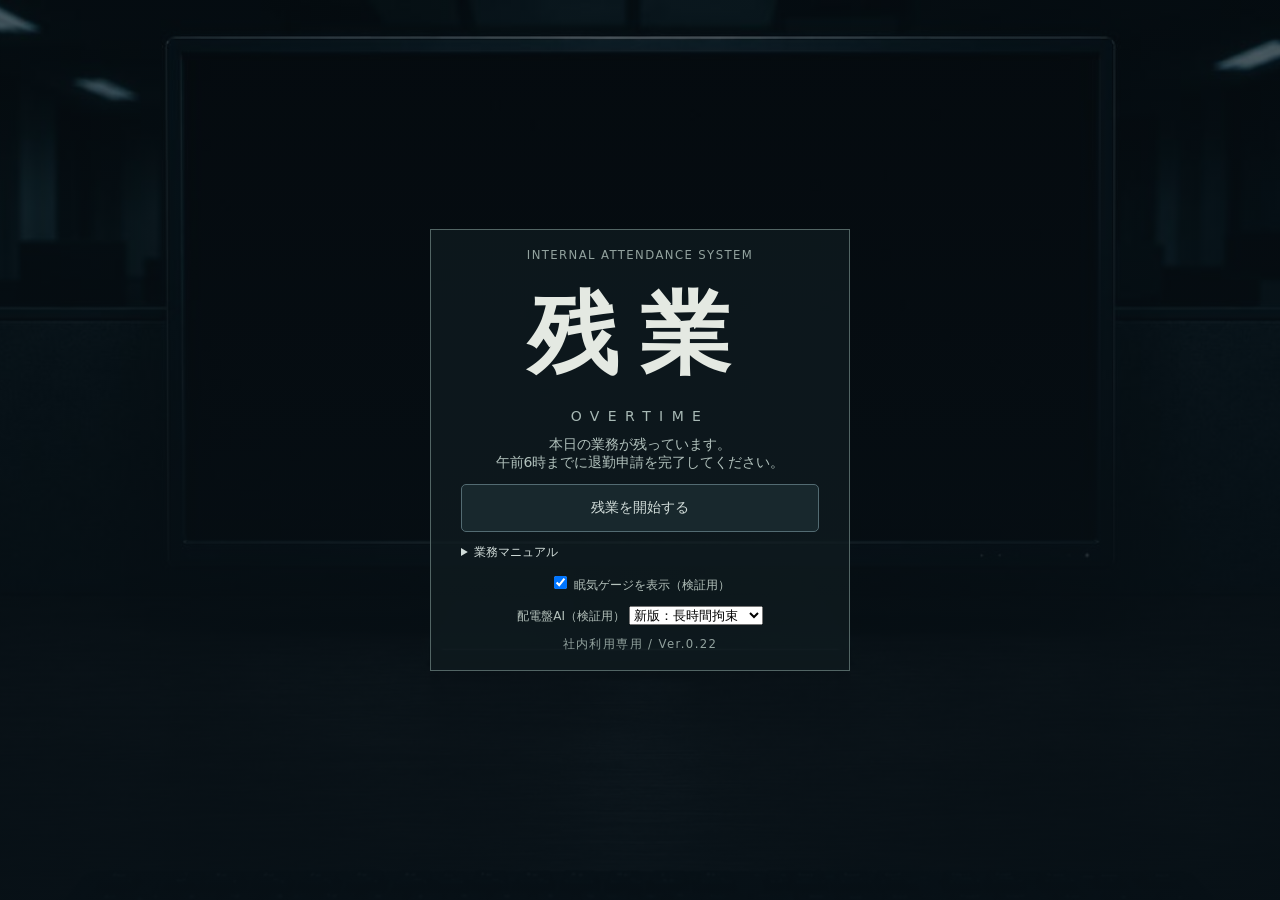
==== commit 25282eb6: "Add files via upload" ====
--- a/index.html
+++ b/index.html
@@ -8,12 +8,11 @@
 
 
 
-<link rel="stylesheet" href="css/bundle.css">
-</head>
+<link rel="stylesheet" href="css/bundle.css"></head>
 <body>
 <div id="app" inert>
 <header>
-<b>OVERTIME / DESK + CCTV v0.20</b>
+<b>OVERTIME / DESK + CCTV v0.22</b>
 <button id="camera">上・監視</button>
 <button id="pc">中央・PC</button>
 <button id="left">左・飲食</button>
@@ -91,7 +90,7 @@
 <span>フリックで視点移動</span>
 </footer>
 </div>
-<section id="titleScreen" class="nightOverlay"><div class="titleContent"><small>INTERNAL ATTENDANCE SYSTEM</small><h1>残業</h1><div class="english">OVERTIME</div><p>本日の業務が残っています。<br>午前6時までに退勤申請を完了してください。</p><button id="startNight">残業を開始する</button><details><summary>業務マニュアル</summary><p>PC業務は保存が必要です。監視カメラで怪異を確認し、巡回社員からは机の下へ。光反応型には照明・モニターを消してください。新版では電気室を監視すると停電への進行が一時停止します。定期的に確認して退去を待ってください。旧版は累計3秒の監視で退去します。飲食は給与から控除され、完了まで操作できません。</p></details><label class="sleepSetting"><input id="sleepGaugeSetting" type="checkbox" checked> 眠気ゲージを表示（検証用）</label><label class="sleepSetting">配電盤AI（検証用） <select id="breakerMode"><option value="persistent">新版：長時間拘束</option><option value="legacy">旧版：累計3秒監視</option></select></label><small id="startStatus">社内利用専用 / Ver.0.20</small></div></section><div id="deathOverlay" hidden aria-hidden="true"><img id="deathImage" alt=""><div class="eyelid top"></div><div class="eyelid bottom"></div></div><section id="resultScreen" class="nightOverlay" hidden><div class="resultWrap"><div id="resultBody"></div><div class="resultActions"><button id="rejoin">再出勤</button><button id="returnTitle">タイトルへ</button></div></div></section>
+<section id="titleScreen" class="nightOverlay"><div class="titleContent"><small>INTERNAL ATTENDANCE SYSTEM</small><h1>残業</h1><div class="english">OVERTIME</div><p>本日の業務が残っています。<br>午前6時までに退勤申請を完了してください。</p><button id="startNight">残業を開始する</button><details><summary>業務マニュアル</summary><p>PC業務は保存が必要です。監視カメラで怪異を確認し、巡回社員からは机の下へ。光反応型には照明・モニターを消してください。新版では電気室を監視すると停電への進行が一時停止します。定期的に確認して退去を待ってください。旧版は累計3秒の監視で退去します。飲食は給与から控除され、完了まで操作できません。</p></details><label class="sleepSetting"><input id="sleepGaugeSetting" type="checkbox" checked> 眠気ゲージを表示（検証用）</label><label class="sleepSetting">配電盤AI（検証用） <select id="breakerMode"><option value="persistent">新版：長時間拘束</option><option value="legacy">旧版：累計3秒監視</option></select></label><small id="startStatus">社内利用専用 / Ver.0.22</small></div></section><div id="deathOverlay" hidden aria-hidden="true"><img id="deathImage" alt=""><div class="eyelid top"></div><div class="eyelid bottom"></div></div><section id="resultScreen" class="nightOverlay" hidden><div class="resultWrap"><div id="resultBody"></div><div class="resultActions"><button id="rejoin">再出勤</button><button id="returnTitle">タイトルへ</button></div></div></section>
 
 
 
@@ -104,6 +103,5 @@
 
 
 
-<script src="js/bundle.js"></script>
-</body>
+<script src="js/bundle.js"></script></body>
 </html>
--- a/css/bundle.css
+++ b/css/bundle.css
@@ -601,4 +601,39 @@
 #stage.breaker-flicker{animation:breaker-dim .8s linear both;}
 @media(prefers-reduced-motion:reduce){#stage.breaker-flicker{animation:none;filter:brightness(.45);}}
 
-#popupLayer{position:absolute;inset:0;top:var(--popup-top,38px);overflow:hidden;pointer-events:none;z-index:2}#jobPane:not([data-mode="PC"]) #popupLayer{display:none} .retroPopup{position:absolute;right:3%;bottom:6%;width:min(310px,45%);background:var(--popup-bg,#c0c0c0);color:var(--popup-fg,#111);border:2px outset #eee;box-shadow:3px 4px #0006;font:13px Arial,'MS Gothic',sans-serif;pointer-events:auto;touch-action:none;user-select:none} .retroPopup header{display:flex;justify-content:space-between;align-items:center;background:#000080;color:#fff;padding:2px 4px;min-height:24px;font-size:12px;position:static;width:auto;gap:4px}.retroPopup p{white-space:pre-line;text-align:center;margin:0;padding:12px 8px;line-height:1.45}.retroButtons{display:flex;justify-content:center;gap:8px;padding:0 5px 9px}.retroPopup button{font:inherit;color:#111;background:#c0c0c0;border:2px outset #eee;border-radius:0;min-height:29px;padding:2px 14px}.retroPopup header button{padding:0 5px;min-width:26px;min-height:25px}.retroPopup.invert{--popup-bg:#080808;--popup-fg:#fff}.retroPopup.invert header{background:#ddd;color:#111}.retroPopup.flood{right:auto;bottom:auto;width:30%;min-width:100px;pointer-events:auto}.retroPopup.flood p{padding:6px 3px}.retroPopup.flood .retroButtons{padding-bottom:4px}.popupCrash{position:absolute;inset:0;background:#060606;color:#aaa;display:grid;place-content:center;white-space:pre-line;text-align:center;pointer-events:auto;font:13px monospace;touch-action:none}#popupLayer:has(.flood){pointer-events:auto} @media(max-height:420px){.retroPopup p{padding:6px}.retroPopup button{min-height:24px}.retroPopup header button{min-height:22px}}
+/* Notifications use the same palette and system font as jobs/css/jobs.css.
+   Flood windows intentionally keep the older, square retro appearance. */
+#popupLayer{position:absolute;inset:0;top:var(--popup-top,38px);overflow:hidden;pointer-events:none;z-index:2}
+#jobPane:not([data-mode="PC"]) #popupLayer{display:none}
+.retroPopup{position:absolute;pointer-events:auto;touch-action:none;user-select:none;overflow:hidden;box-sizing:border-box}
+.retroPopup header{display:flex;justify-content:space-between;align-items:center;flex-wrap:nowrap;position:static;width:auto;gap:6px}
+.retroPopup header span{margin:0;min-width:0;overflow-wrap:anywhere}
+.retroPopup p{white-space:pre-line;margin:0;line-height:1.45;overflow-wrap:anywhere}
+.retroButtons{display:flex;gap:8px}
+.retroButtons:empty{display:none}
+.popup-notice,.popup-detail{background:var(--popup-bg,#c9d3d6);color:var(--popup-fg,#243940);border:1px solid #65777a;border-radius:6px;box-shadow:0 3px 9px #0004;font:13px system-ui,sans-serif}
+.popup-notice{right:10px;bottom:10px;width:min(270px,48%);max-height:calc(100% - 20px)}
+.popup-notice header,.popup-detail header{background:#354f5c;color:#fff;padding:3px 6px 3px 10px;min-height:28px;font-size:12px;font-weight:600}
+.popup-notice header span:before{content:'✉';margin-right:6px;font-weight:400}
+.popup-notice p{padding:10px 12px;text-align:left}
+.popup-notice .retroButtons{justify-content:flex-end;padding:0 10px 9px}
+.popup-notice button,.popup-detail button{font:inherit;color:#253940;background:#e6ebeb;border:1px solid #778b90;border-radius:5px;min-height:30px;padding:3px 14px;cursor:pointer}
+.popup-notice header button,.popup-detail header button{padding:0;min-width:28px;min-height:26px;background:transparent;border-color:#90a2aa;color:white;font-size:17px;line-height:1}
+.popup-notice.popup-enter{animation:popupSlideIn .3s ease-out both}
+@keyframes popupSlideIn{from{transform:translateY(115%);opacity:0}to{transform:translateY(0);opacity:1}}
+.popup-detail{left:50%;top:50%;transform:translate(-50%,-50%);width:min(340px,80%);max-height:100%;overflow:auto;box-shadow:0 5px 16px #0006}
+.popup-detail p{padding:18px 12px;text-align:center}
+.popup-detail .retroButtons{justify-content:center;padding:0 8px 12px}
+.retroPopup.invert{--popup-bg:#080808;--popup-fg:#fff}
+.retroPopup.invert header{background:#ddd;color:#111}
+.retroPopup.invert header button{color:#111;border-color:#777}
+.retroPopup.flood{right:auto;bottom:auto;width:30%;min-width:100px;background:var(--popup-bg,#c0c0c0);color:var(--popup-fg,#111);border:2px outset #eee;box-shadow:3px 4px #0006;font:13px Arial,'MS Gothic',sans-serif;border-radius:0}
+.retroPopup.flood header{background:#000080;color:#fff;padding:2px 4px;min-height:24px;font-size:12px}
+.retroPopup.flood p{padding:6px 3px;text-align:center}
+.retroPopup.flood .retroButtons{justify-content:center;padding:0 5px 4px}
+.retroPopup.flood button{font:inherit;color:#111;background:#c0c0c0;border:2px outset #eee;border-radius:0;min-height:29px;padding:2px 14px}
+.retroPopup.flood header button{padding:0 5px;min-width:26px;min-height:25px}
+.popupCrash{position:absolute;inset:0;background:#060606;color:#aaa;display:grid;place-content:center;white-space:pre-line;text-align:center;pointer-events:auto;font:13px monospace;touch-action:none}
+#popupLayer:has(.flood){pointer-events:auto}
+@media(max-height:420px){.popup-notice{right:6px;bottom:6px;font-size:12px}.popup-notice p{padding:6px 9px}.popup-detail p{padding:10px 8px}.retroPopup.flood button{min-height:24px}.retroPopup.flood header button{min-height:22px}}
+@media(prefers-reduced-motion:reduce){.popup-notice.popup-enter{animation:none}}
